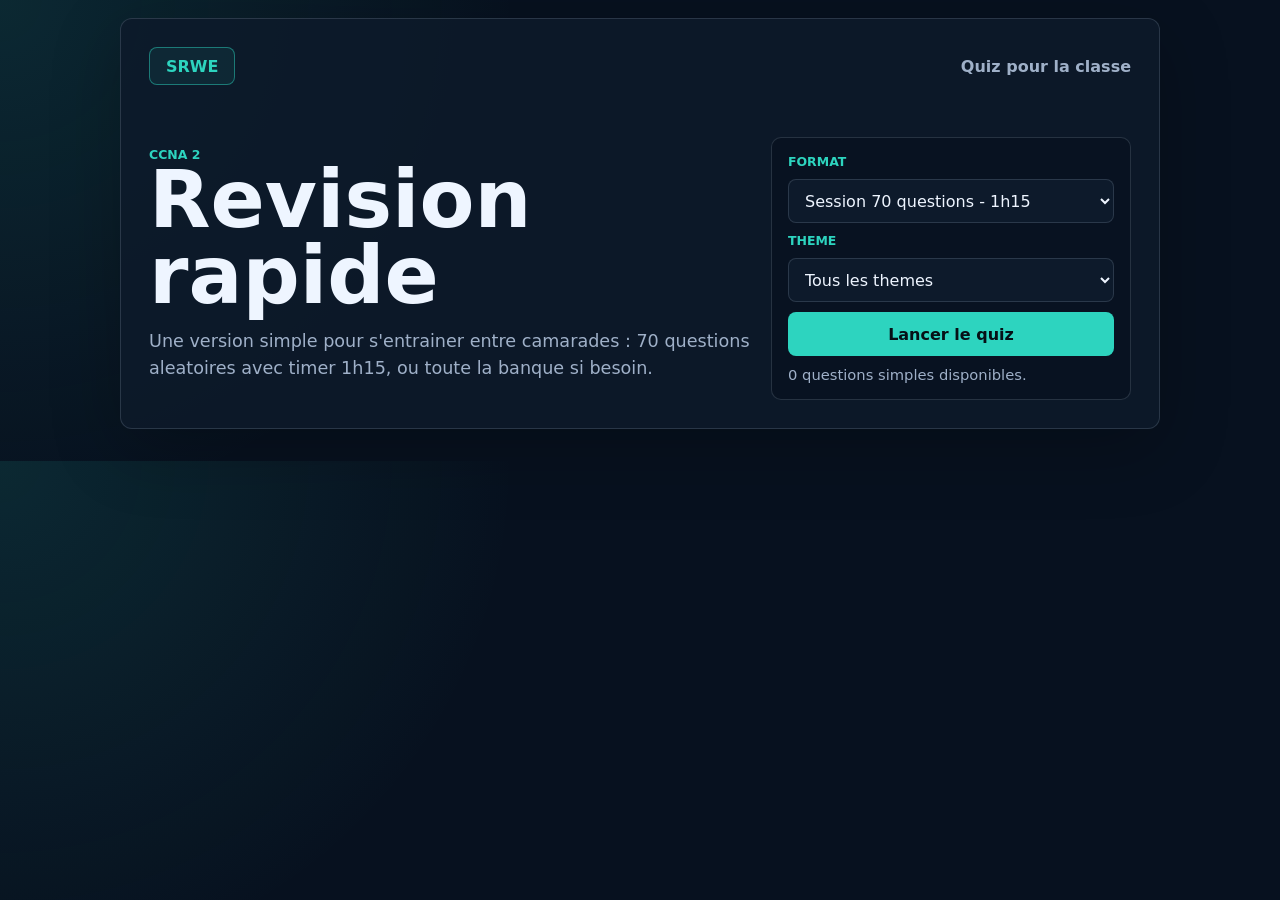
==== classe.html @ 802cf392 "Update class quiz options" ====
<!doctype html>
<html lang="fr">
  <head>
    <meta charset="utf-8">
    <meta name="viewport" content="width=device-width, initial-scale=1">
    <title>CCNA 2 SRWE - Quiz classe</title>
    <link rel="icon" href="icon.svg" type="image/svg+xml">
    <link rel="stylesheet" href="classe.css?v=2">
  </head>
  <body>
    <main class="class-app">
      <header class="class-hero">
        <nav class="class-top">
          <a href="index.html" class="brand">SRWE</a>
          <span>Quiz pour la classe</span>
        </nav>
        <section class="hero-grid">
          <div>
            <p class="kicker">CCNA 2</p>
            <h1>Revision rapide</h1>
            <p class="intro">Une version simple pour s'entrainer entre camarades : 70 questions aleatoires avec timer 1h15, ou toute la banque si besoin.</p>
          </div>
          <div class="start-card">
            <label for="sessionMode">Format</label>
            <select id="sessionMode">
              <option value="70">Session 70 questions - 1h15</option>
              <option value="all">Toutes les questions</option>
            </select>
            <label for="themeSelect">Theme</label>
            <select id="themeSelect">
              <option value="">Tous les themes</option>
            </select>
            <button id="startClassQuiz" type="button">Lancer le quiz</button>
            <p id="bankInfo">Chargement des questions...</p>
          </div>
        </section>
      </header>

      <section id="quizView" class="quiz-view hidden">
        <div class="quiz-head">
          <div>
            <p class="kicker">Question</p>
            <h2 id="questionCounter">1 / 70</h2>
          </div>
          <div class="progress">
            <strong id="timer">01:15:00</strong>
            <span id="answeredCounter">0 reponse</span>
            <div><i id="progressFill"></i></div>
          </div>
        </div>

        <article class="question-card">
          <p id="questionTheme" class="theme-pill"></p>
          <h3 id="questionText"></h3>
          <div id="questionImages" class="image-list"></div>
          <div id="answerList" class="answer-list"></div>
        </article>

        <footer class="quiz-actions">
          <button id="prevQuestion" type="button">Precedente</button>
          <button id="nextQuestion" type="button">Suivante</button>
          <button id="submitQuiz" type="button">Voir le score</button>
        </footer>
      </section>

      <section id="resultView" class="result-view hidden">
        <div class="result-card">
          <p class="kicker">Resultat</p>
          <h2 id="finalScore">0 / 70</h2>
          <p id="finalPercent"></p>
          <div class="result-actions">
            <button id="retryQuiz" type="button">Recommencer</button>
            <a href="index.html">Version complete</a>
          </div>
        </div>
        <div id="correctionList" class="correction-list"></div>
      </section>
    </main>

    <script src="questions.js"></script>
    <script src="classe.js?v=2"></script>
  </body>
</html>
---- classe.css ----
:root {
  color-scheme: dark;
  --bg: #07111f;
  --panel: #0d1a2b;
  --panel-soft: #132239;
  --line: rgba(148, 163, 184, 0.22);
  --text: #eef5ff;
  --muted: #9fb0c8;
  --accent: #2dd4bf;
  --good: #4ade80;
  --bad: #fb7185;
}

* {
  box-sizing: border-box;
}

body {
  margin: 0;
  color: var(--text);
  background: radial-gradient(circle at top left, rgba(45, 212, 191, 0.12), transparent 38%), var(--bg);
  font-family: Inter, system-ui, -apple-system, BlinkMacSystemFont, "Segoe UI", sans-serif;
}

button,
select,
a {
  font: inherit;
}

button,
a {
  min-height: 44px;
  border-radius: 8px;
  font-weight: 800;
}

button {
  border: 1px solid var(--line);
  color: var(--text);
  background: var(--panel-soft);
}

button.primary,
#startClassQuiz,
#submitQuiz {
  color: #061016;
  border-color: transparent;
  background: var(--accent);
}

button:disabled {
  opacity: 0.45;
}

a {
  display: inline-flex;
  align-items: center;
  justify-content: center;
  padding: 0 16px;
  color: var(--text);
  text-decoration: none;
  border: 1px solid var(--line);
  background: var(--panel-soft);
}

.class-app {
  width: min(1040px, calc(100% - 24px));
  margin: 0 auto;
  padding: 18px 0 32px;
}

.class-hero,
.quiz-view,
.result-card,
.correction-card {
  border: 1px solid var(--line);
  border-radius: 12px;
  background: rgba(13, 26, 43, 0.86);
  box-shadow: 0 20px 70px rgba(0, 0, 0, 0.24);
}

.class-hero {
  padding: clamp(16px, 4vw, 28px);
}

.class-top {
  display: flex;
  align-items: center;
  justify-content: space-between;
  gap: 12px;
  color: var(--muted);
  font-weight: 800;
}

.brand {
  min-height: 38px;
  color: var(--accent);
  border-color: rgba(45, 212, 191, 0.48);
  background: rgba(45, 212, 191, 0.08);
}

.hero-grid {
  display: grid;
  grid-template-columns: minmax(0, 1fr) minmax(280px, 360px);
  gap: 18px;
  align-items: end;
  margin-top: 52px;
}

.kicker,
label {
  margin: 0;
  color: var(--accent);
  font-size: 0.78rem;
  font-weight: 900;
  text-transform: uppercase;
}

h1,
h2,
h3,
p {
  margin-top: 0;
}

h1 {
  margin-bottom: 14px;
  font-size: clamp(2.5rem, 8vw, 5rem);
  line-height: 0.95;
}

.intro {
  max-width: 680px;
  color: var(--muted);
  font-size: 1.1rem;
  line-height: 1.55;
}

.start-card {
  display: grid;
  gap: 10px;
  padding: 16px;
  border: 1px solid var(--line);
  border-radius: 10px;
  background: rgba(7, 17, 31, 0.72);
}

select {
  width: 100%;
  min-height: 44px;
  padding: 0 12px;
  color: var(--text);
  border: 1px solid var(--line);
  border-radius: 8px;
  background: var(--panel);
}

#bankInfo,
.progress span {
  margin: 0;
  color: var(--muted);
  font-size: 0.92rem;
}

.hidden {
  display: none !important;
}

.quiz-view,
.result-view {
  margin-top: 16px;
}

.quiz-view {
  padding: 16px;
}

.quiz-head {
  display: flex;
  align-items: center;
  justify-content: space-between;
  gap: 16px;
  margin-bottom: 14px;
}

.quiz-head h2 {
  margin: 4px 0 0;
}

.progress {
  min-width: 220px;
}

.progress div {
  height: 10px;
  margin-top: 8px;
  overflow: hidden;
  border-radius: 999px;
  background: rgba(148, 163, 184, 0.18);
}

.progress i {
  display: block;
  width: 0%;
  height: 100%;
  background: var(--accent);
}

.question-card {
  padding: 16px;
  border-radius: 10px;
  background: rgba(7, 17, 31, 0.72);
}

.theme-pill {
  display: inline-flex;
  margin-bottom: 12px;
  padding: 6px 10px;
  color: var(--muted);
  border-radius: 999px;
  background: rgba(148, 163, 184, 0.12);
  font-size: 0.82rem;
  font-weight: 800;
}

.question-card h3 {
  font-size: clamp(1.25rem, 4vw, 2rem);
  line-height: 1.2;
}

.image-list {
  display: grid;
  gap: 10px;
  margin: 12px 0;
}

.image-list img {
  max-width: min(100%, 620px);
  border-radius: 8px;
  background: white;
}

.answer-list {
  display: grid;
  gap: 10px;
  margin-top: 14px;
}

.answer {
  display: grid;
  grid-template-columns: 34px 1fr;
  gap: 10px;
  align-items: center;
  width: 100%;
  min-height: 54px;
  padding: 10px;
  text-align: left;
}

.answer.selected {
  border-color: rgba(45, 212, 191, 0.72);
  background: rgba(45, 212, 191, 0.12);
}

.letter {
  display: grid;
  place-items: center;
  width: 30px;
  height: 30px;
  border-radius: 999px;
  color: var(--muted);
  background: rgba(148, 163, 184, 0.12);
}

.quiz-actions,
.result-actions {
  display: flex;
  flex-wrap: wrap;
  gap: 10px;
  margin-top: 14px;
}

.quiz-actions button,
.result-actions button,
.result-actions a {
  flex: 1 1 160px;
}

.result-card {
  padding: 22px;
  text-align: center;
}

.result-card h2 {
  margin: 8px 0;
  font-size: clamp(2.8rem, 10vw, 5rem);
}

.correction-list {
  display: grid;
  gap: 12px;
  margin-top: 16px;
}

.correction-card {
  padding: 16px;
}

.correction-card.good {
  border-color: rgba(74, 222, 128, 0.44);
}

.correction-card.bad {
  border-color: rgba(251, 113, 133, 0.5);
}

.correction-card h3 {
  margin-bottom: 12px;
  font-size: 1.05rem;
}

.line {
  margin: 8px 0;
  padding: 10px;
  border-radius: 8px;
  background: rgba(148, 163, 184, 0.08);
}

.line.correct {
  color: var(--good);
  border: 1px solid rgba(74, 222, 128, 0.3);
}

.line.wrong {
  color: var(--bad);
  border: 1px solid rgba(251, 113, 133, 0.3);
}

@media (max-width: 720px) {
  .hero-grid,
  .quiz-head {
    grid-template-columns: 1fr;
    flex-direction: column;
    align-items: stretch;
  }

  .hero-grid {
    margin-top: 36px;
  }

  .progress {
    min-width: 0;
  }
}
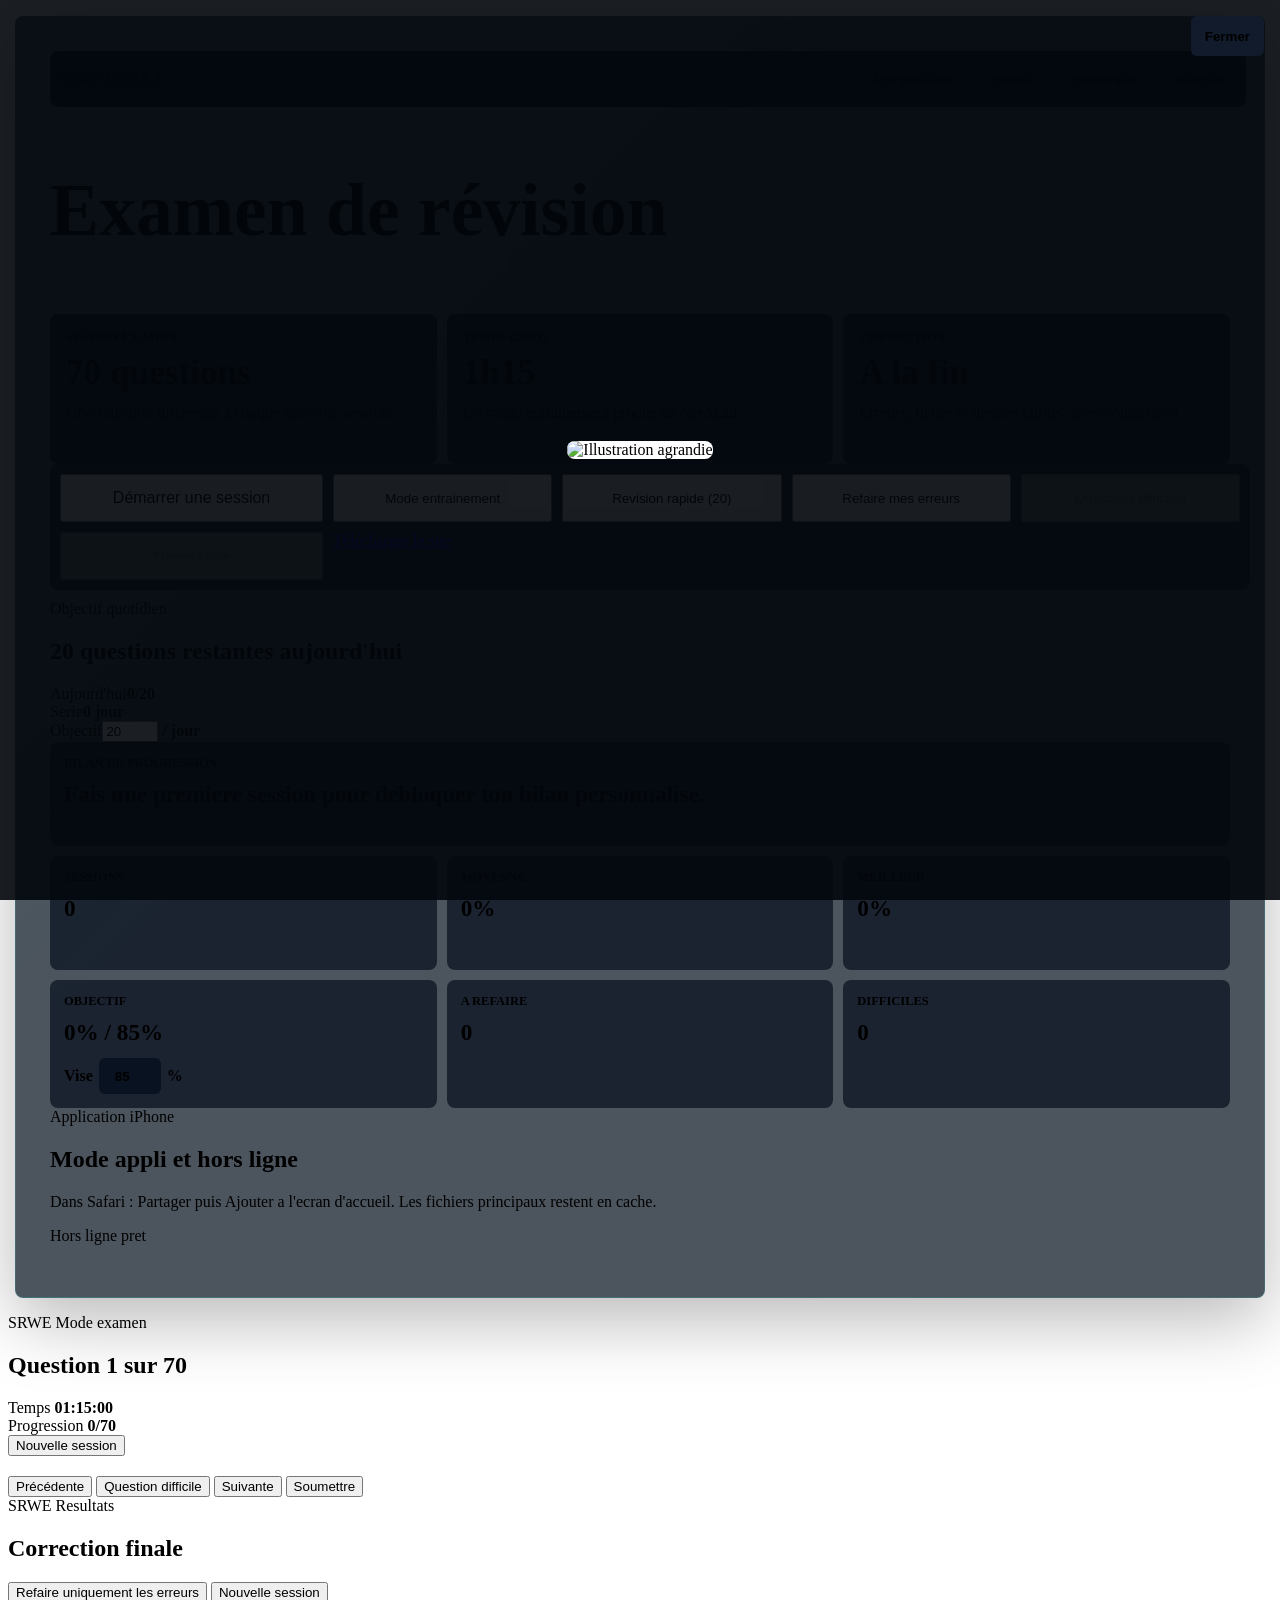
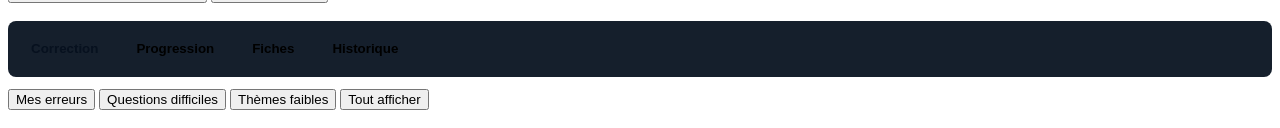
==== commit ce717e19: "Redirect class page to personal homepage" ====
--- a/classe.html
+++ b/classe.html
@@ -3,81 +3,12 @@
   <head>
     <meta charset="utf-8">
     <meta name="viewport" content="width=device-width, initial-scale=1">
-    <title>CCNA 2 SRWE - Quiz classe</title>
-    <link rel="icon" href="icon.svg" type="image/svg+xml">
-    <link rel="stylesheet" href="classe.css?v=2">
+    <meta http-equiv="refresh" content="0; url=./">
+    <title>CCNA 2 SRWE</title>
+    <script>window.location.replace('./');</script>
   </head>
   <body>
-    <main class="class-app">
-      <header class="class-hero">
-        <nav class="class-top">
-          <a href="index.html" class="brand">SRWE</a>
-          <span>Quiz pour la classe</span>
-        </nav>
-        <section class="hero-grid">
-          <div>
-            <p class="kicker">CCNA 2</p>
-            <h1>Revision rapide</h1>
-            <p class="intro">Une version simple pour s'entrainer entre camarades : 70 questions aleatoires avec timer 1h15, ou toute la banque si besoin.</p>
-          </div>
-          <div class="start-card">
-            <label for="sessionMode">Format</label>
-            <select id="sessionMode">
-              <option value="70">Session 70 questions - 1h15</option>
-              <option value="all">Toutes les questions</option>
-            </select>
-            <label for="themeSelect">Theme</label>
-            <select id="themeSelect">
-              <option value="">Tous les themes</option>
-            </select>
-            <button id="startClassQuiz" type="button">Lancer le quiz</button>
-            <p id="bankInfo">Chargement des questions...</p>
-          </div>
-        </section>
-      </header>
-
-      <section id="quizView" class="quiz-view hidden">
-        <div class="quiz-head">
-          <div>
-            <p class="kicker">Question</p>
-            <h2 id="questionCounter">1 / 70</h2>
-          </div>
-          <div class="progress">
-            <strong id="timer">01:15:00</strong>
-            <span id="answeredCounter">0 reponse</span>
-            <div><i id="progressFill"></i></div>
-          </div>
-        </div>
-
-        <article class="question-card">
-          <p id="questionTheme" class="theme-pill"></p>
-          <h3 id="questionText"></h3>
-          <div id="questionImages" class="image-list"></div>
-          <div id="answerList" class="answer-list"></div>
-        </article>
-
-        <footer class="quiz-actions">
-          <button id="prevQuestion" type="button">Precedente</button>
-          <button id="nextQuestion" type="button">Suivante</button>
-          <button id="submitQuiz" type="button">Voir le score</button>
-        </footer>
-      </section>
-
-      <section id="resultView" class="result-view hidden">
-        <div class="result-card">
-          <p class="kicker">Resultat</p>
-          <h2 id="finalScore">0 / 70</h2>
-          <p id="finalPercent"></p>
-          <div class="result-actions">
-            <button id="retryQuiz" type="button">Recommencer</button>
-            <a href="index.html">Version complete</a>
-          </div>
-        </div>
-        <div id="correctionList" class="correction-list"></div>
-      </section>
-    </main>
-
-    <script src="questions.js"></script>
-    <script src="classe.js?v=2"></script>
+    <p>Redirection vers la page principale...</p>
+    <p><a href="./">Ouvrir la page principale</a></p>
   </body>
 </html>
